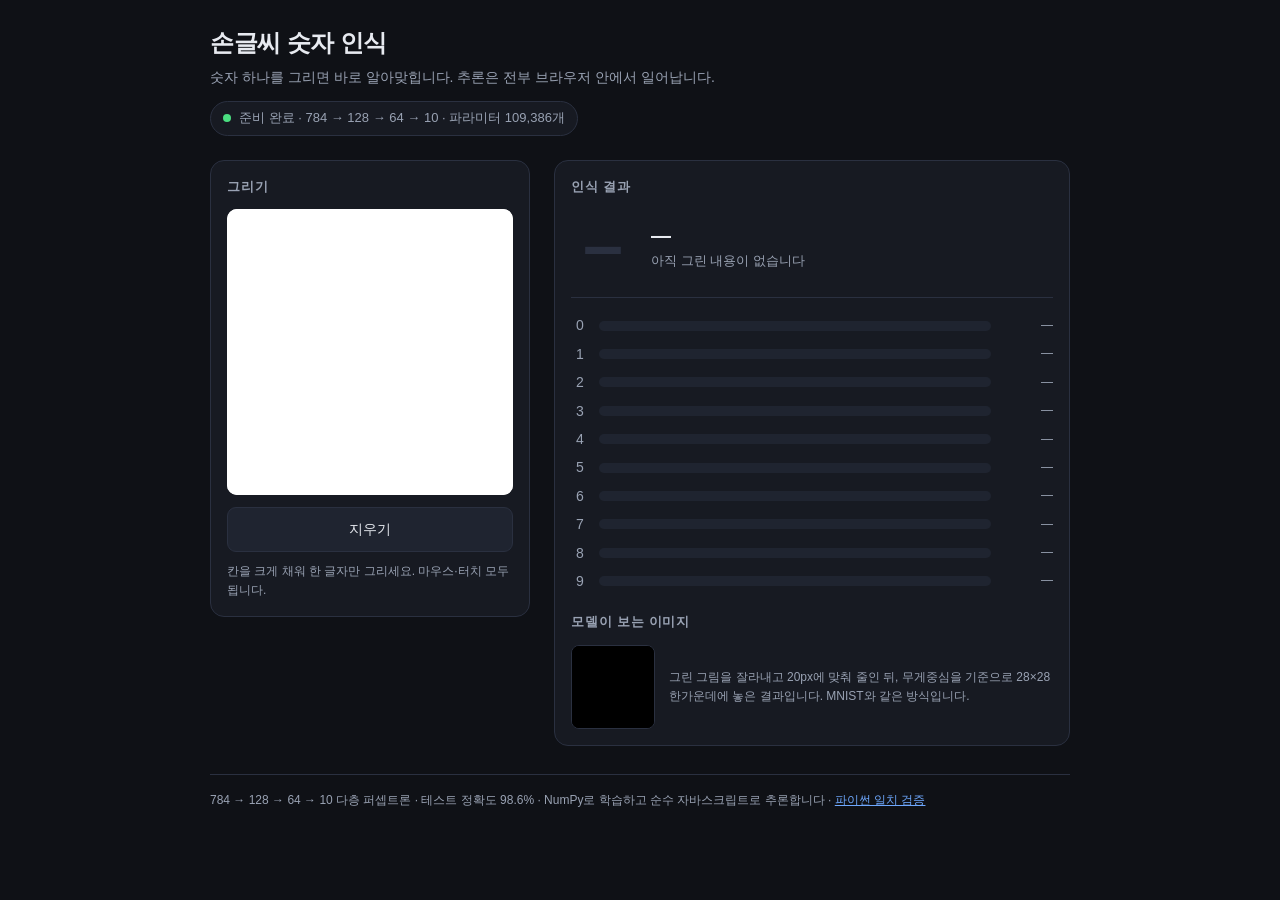
==== web_version/index.html @ bfa2c00b "손글씨 숫자 인식 앱 추가 (웹 / 데스크톱) NumPy로 직접 구현한 MLP를 학습하고, 같은 모델을 두 방식으로 제공한다.  - desktop_version: 순전파/역전파/A" ====
<!DOCTYPE html>
<html lang="ko">
<head>
<meta charset="utf-8">
<meta name="viewport" content="width=device-width, initial-scale=1">
<title>손글씨 숫자 인식</title>
<meta name="description" content="브라우저에서 순수 자바스크립트로 동작하는 손글씨 숫자 인식기. 서버 없이 기기 안에서 추론합니다.">
<link rel="stylesheet" href="./css/style.css">
<link rel="icon" href="data:image/svg+xml,<svg xmlns='http://www.w3.org/2000/svg' viewBox='0 0 32 32'><text y='26' font-size='26'>✏️</text></svg>">
</head>
<body>
<div class="wrap">
  <header>
    <h1>손글씨 숫자 인식</h1>
    <p class="subtitle">숫자 하나를 그리면 바로 알아맞힙니다. 추론은 전부 브라우저 안에서 일어납니다.</p>
    <div class="status" id="status" role="status" aria-live="polite">
      <span class="dot"></span><span id="status-text">모델을 불러오는 중…</span>
    </div>
  </header>

  <div class="layout">
    <section class="panel">
      <h2>그리기</h2>
      <canvas id="pad" width="280" height="280"
              aria-label="숫자를 그리는 영역"></canvas>
      <div class="controls">
        <button type="button" id="clear">지우기</button>
      </div>
      <p class="hint">칸을 크게 채워 한 글자만 그리세요. 마우스·터치 모두 됩니다.</p>
    </section>

    <section class="panel">
      <h2>인식 결과</h2>
      <div class="result-head">
        <div id="digit" class="empty" aria-live="polite">–</div>
        <div class="result-meta">
          <div id="confidence">—</div>
          <div id="confidence-label">아직 그린 내용이 없습니다</div>
        </div>
      </div>

      <div class="bars" id="bars"></div>

      <h2 style="margin-top:20px">모델이 보는 이미지</h2>
      <div class="preview-wrap">
        <canvas id="preview" width="28" height="28"
                aria-label="28×28로 정규화된 입력"></canvas>
        <p class="preview-text">
          그린 그림을 잘라내고 20px에 맞춰 줄인 뒤,
          무게중심을 기준으로 28×28 한가운데에 놓은 결과입니다.
          MNIST와 같은 방식입니다.
        </p>
      </div>
    </section>
  </div>

  <footer>
    784 → 128 → 64 → 10 다층 퍼셉트론 · 테스트 정확도 98.6% ·
    NumPy로 학습하고 순수 자바스크립트로 추론합니다 ·
    <a href="./test.html">파이썬 일치 검증</a>
  </footer>
</div>

<script type="module" src="./js/app.js"></script>
</body>
</html>
---- web_version/css/style.css ----
:root {
  --bg: #0f1116;
  --surface: #171a22;
  --surface-2: #1f2430;
  --border: #2a3040;
  --text: #e7eaf0;
  --text-dim: #99a2b3;
  --accent: #6ea8fe;
  --accent-dim: #2b4a7d;
  --good: #4ade80;
  --paper: #ffffff;
  --ink: #101014;
}

* { box-sizing: border-box; }

body {
  margin: 0;
  padding: 24px 16px 48px;
  background: var(--bg);
  color: var(--text);
  font-family: -apple-system, BlinkMacSystemFont, "Apple SD Gothic Neo", "Pretendard",
               "Segoe UI", Roboto, sans-serif;
  line-height: 1.6;
}

.wrap { max-width: 860px; margin: 0 auto; }

header { margin-bottom: 24px; }

h1 { font-size: 24px; margin: 0 0 4px; letter-spacing: -0.02em; }

.subtitle { color: var(--text-dim); font-size: 14px; margin: 0; }

.status {
  display: inline-flex; align-items: center; gap: 8px;
  margin-top: 12px; padding: 6px 12px;
  background: var(--surface); border: 1px solid var(--border);
  border-radius: 999px; font-size: 13px; color: var(--text-dim);
}
.status .dot {
  width: 8px; height: 8px; border-radius: 50%;
  background: var(--text-dim); flex-shrink: 0;
}
.status.ready .dot { background: var(--good); }
.status.error { color: #f87171; border-color: #7f1d1d; }
.status.error .dot { background: #f87171; }

.layout {
  display: grid;
  grid-template-columns: minmax(0, 320px) minmax(0, 1fr);
  gap: 24px;
  align-items: start;
}

.panel {
  background: var(--surface);
  border: 1px solid var(--border);
  border-radius: 14px;
  padding: 16px;
}

.panel h2 {
  font-size: 13px; font-weight: 600; text-transform: uppercase;
  letter-spacing: 0.06em; color: var(--text-dim);
  margin: 0 0 12px;
}

/* --- 그리기 영역 --- */
#pad {
  width: 100%;
  aspect-ratio: 1;
  display: block;
  background: var(--paper);
  border-radius: 10px;
  cursor: crosshair;
  touch-action: none; /* 모바일에서 그리는 중 스크롤 방지 */
}

.controls { display: flex; gap: 8px; margin-top: 12px; }

button {
  flex: 1;
  padding: 10px 14px;
  font: inherit; font-size: 14px; font-weight: 500;
  color: var(--text);
  background: var(--surface-2);
  border: 1px solid var(--border);
  border-radius: 9px;
  cursor: pointer;
  transition: background 0.12s, border-color 0.12s;
}
button:hover { background: #262c3a; border-color: #3a435a; }
button:active { transform: translateY(1px); }
button:focus-visible { outline: 2px solid var(--accent); outline-offset: 2px; }

.hint { color: var(--text-dim); font-size: 12px; margin: 10px 0 0; }

/* --- 결과 영역 --- */
.result-head {
  display: flex; align-items: center; gap: 16px;
  padding-bottom: 16px; margin-bottom: 4px;
  border-bottom: 1px solid var(--border);
}

#digit {
  font-size: 72px; font-weight: 700; line-height: 1;
  font-variant-numeric: tabular-nums;
  min-width: 64px; text-align: center;
  color: var(--accent);
}
#digit.empty { color: var(--border); }

.result-meta { min-width: 0; }
#confidence { font-size: 20px; font-weight: 600; font-variant-numeric: tabular-nums; }
#confidence-label { color: var(--text-dim); font-size: 13px; }

/* --- 확률 막대 --- */
.bars { margin-top: 16px; display: grid; gap: 6px; }

.bar-row {
  display: grid;
  grid-template-columns: 18px minmax(0, 1fr) 52px;
  align-items: center; gap: 10px;
  font-variant-numeric: tabular-nums;
}
.bar-row .label { font-size: 14px; color: var(--text-dim); text-align: center; }
.bar-row.top .label { color: var(--text); font-weight: 600; }

.bar-track {
  height: 10px; background: var(--surface-2);
  border-radius: 999px; overflow: hidden;
}
.bar-fill {
  height: 100%; width: 0%;
  background: var(--accent-dim);
  border-radius: 999px;
  transition: width 0.18s ease-out, background 0.18s;
}
.bar-row.top .bar-fill { background: var(--accent); }

.bar-row .pct { font-size: 12px; color: var(--text-dim); text-align: right; }
.bar-row.top .pct { color: var(--text); }

/* --- 모델 입력 미리보기 --- */
.preview-wrap { display: flex; gap: 14px; align-items: center; }
#preview {
  width: 84px; height: 84px;
  image-rendering: pixelated; /* 28x28을 또렷한 격자로 확대 */
  background: #000;
  border: 1px solid var(--border);
  border-radius: 8px;
  flex-shrink: 0;
}
.preview-text { font-size: 12px; color: var(--text-dim); }

footer {
  margin-top: 28px; padding-top: 16px;
  border-top: 1px solid var(--border);
  color: var(--text-dim); font-size: 12px;
}
footer a { color: var(--accent); }

@media (max-width: 720px) {
  .layout { grid-template-columns: 1fr; }
  #digit { font-size: 60px; }
}
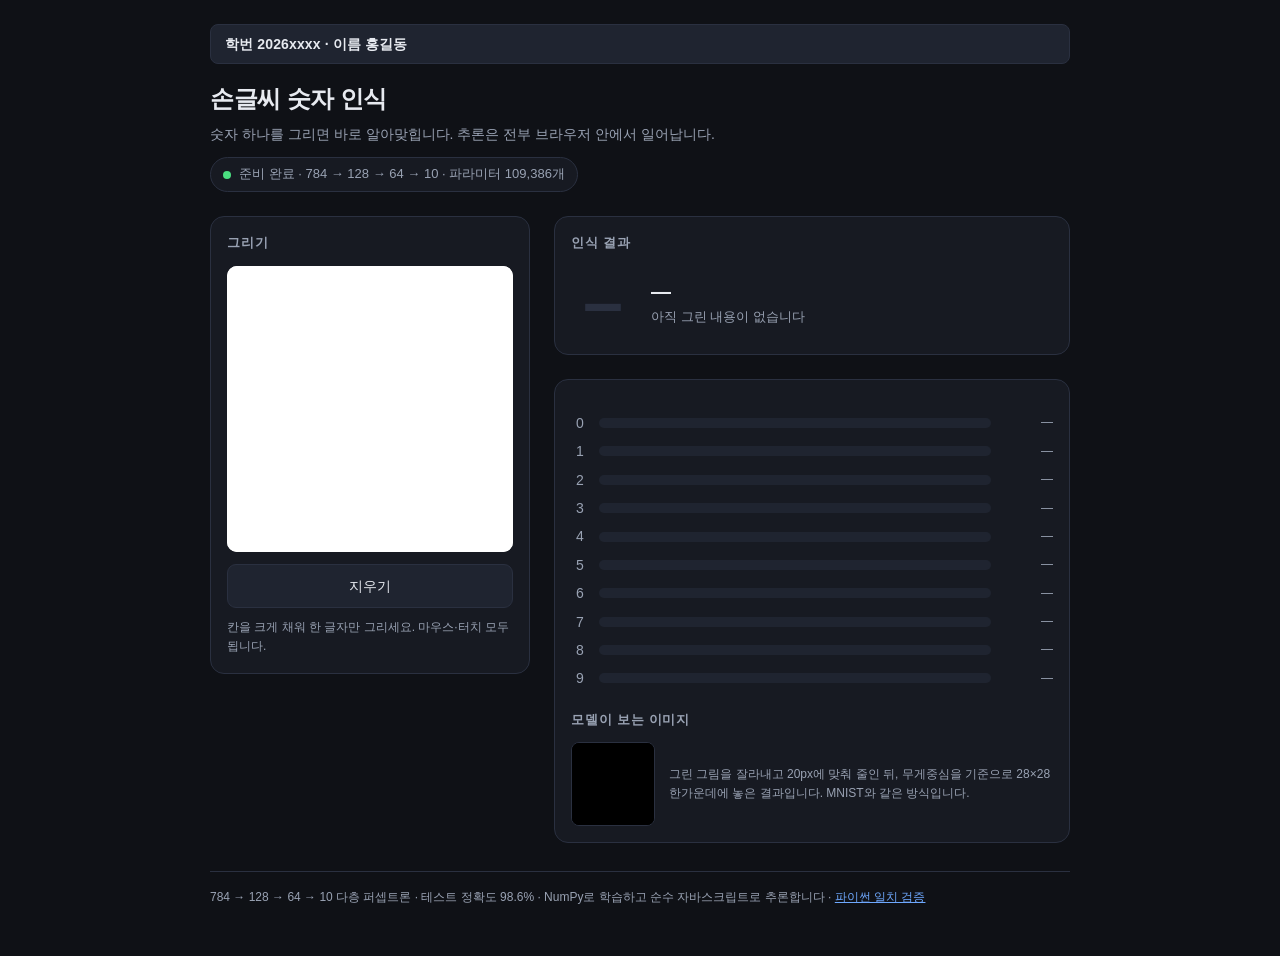
==== commit 9973f223: "웹: 맨 위 학번·이름 표시 + 폰에서 결과가 안 보이던 문제 수정 - 화면 최상단에 학번/이름 줄을 추가했다. - 폰 화면(375x635 기준)에서 숫자를 그려도 인식 결과가 화" ====
--- a/web_version/index.html
+++ b/web_version/index.html
@@ -10,6 +10,8 @@
 </head>
 <body>
 <div class="wrap">
+  <p class="identity">학번 2026xxxx · 이름 홍길동</p>
+
   <header>
     <h1>손글씨 숫자 인식</h1>
     <p class="subtitle">숫자 하나를 그리면 바로 알아맞힙니다. 추론은 전부 브라우저 안에서 일어납니다.</p>
@@ -19,7 +21,7 @@
   </header>
 
   <div class="layout">
-    <section class="panel">
+    <section class="panel draw">
       <h2>그리기</h2>
       <canvas id="pad" width="280" height="280"
               aria-label="숫자를 그리는 영역"></canvas>
@@ -29,7 +31,7 @@
       <p class="hint">칸을 크게 채워 한 글자만 그리세요. 마우스·터치 모두 됩니다.</p>
     </section>
 
-    <section class="panel">
+    <section class="panel summary">
       <h2>인식 결과</h2>
       <div class="result-head">
         <div id="digit" class="empty" aria-live="polite">–</div>
@@ -38,7 +40,9 @@
           <div id="confidence-label">아직 그린 내용이 없습니다</div>
         </div>
       </div>
+    </section>
 
+    <section class="panel detail">
       <div class="bars" id="bars"></div>
 
       <h2 style="margin-top:20px">모델이 보는 이미지</h2>
--- a/web_version/css/style.css
+++ b/web_version/css/style.css
@@ -26,6 +26,19 @@
 
 .wrap { max-width: 860px; margin: 0 auto; }
 
+/* 맨 위 학번·이름. 과제 제출용 식별 표시이므로 항상 첫 화면에 보여야 한다. */
+.identity {
+  margin: 0 0 16px;
+  padding: 8px 14px;
+  background: var(--surface-2);
+  border: 1px solid var(--border);
+  border-radius: 8px;
+  font-size: 14px;
+  font-weight: 600;
+  color: var(--text);
+  letter-spacing: 0.01em;
+}
+
 header { margin-bottom: 24px; }
 
 h1 { font-size: 24px; margin: 0 0 4px; letter-spacing: -0.02em; }
@@ -49,9 +62,16 @@
 .layout {
   display: grid;
   grid-template-columns: minmax(0, 320px) minmax(0, 1fr);
+  grid-template-areas:
+    "draw summary"
+    "draw detail";
   gap: 24px;
   align-items: start;
 }
+
+.layout > .draw    { grid-area: draw; }
+.layout > .summary { grid-area: summary; }
+.layout > .detail  { grid-area: detail; }
 
 .panel {
   background: var(--surface);
@@ -99,8 +119,6 @@
 /* --- 결과 영역 --- */
 .result-head {
   display: flex; align-items: center; gap: 16px;
-  padding-bottom: 16px; margin-bottom: 4px;
-  border-bottom: 1px solid var(--border);
 }
 
 #digit {
@@ -162,6 +180,18 @@
 footer a { color: var(--accent); }
 
 @media (max-width: 720px) {
-  .layout { grid-template-columns: 1fr; }
-  #digit { font-size: 60px; }
+  /* 결과를 캔버스 위로: 폰에서 그린 직후 스크롤 없이 답이 보이도록 한다 */
+  .layout {
+    grid-template-columns: 1fr;
+    grid-template-areas:
+      "summary"
+      "draw"
+      "detail";
+    gap: 16px;
+  }
+  #digit { font-size: 52px; min-width: 52px; }
+  #confidence { font-size: 18px; }
+  .summary { padding: 12px 16px; }
+  .summary h2 { margin-bottom: 8px; }
+  body { padding-top: 16px; }
 }
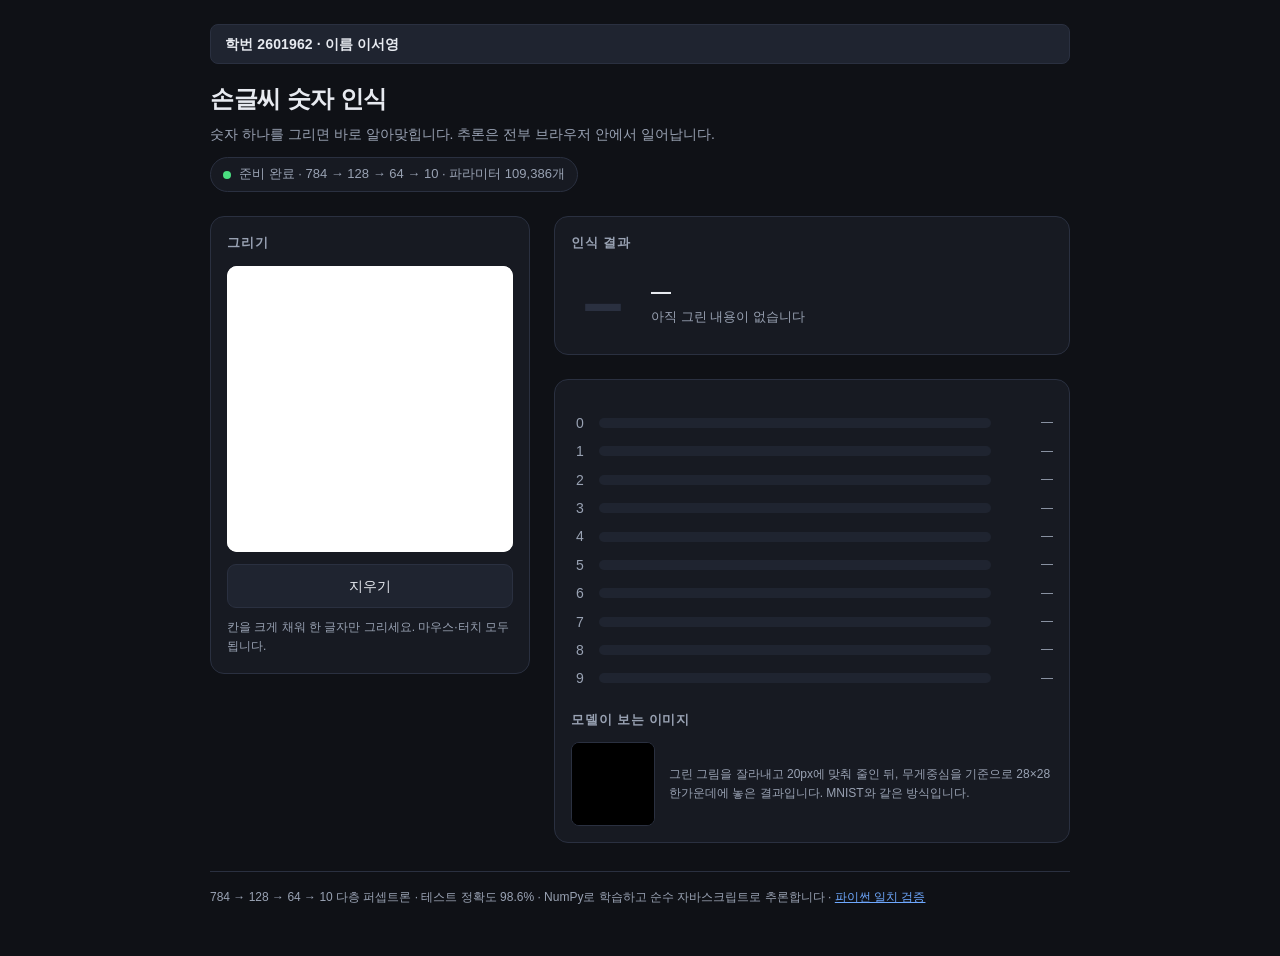
==== commit 1e646c41: "웹: 학번·이름을 실제 값으로 변경 Co-Authored-By: Claude Opus 5 <noreply@anthropic.com>" ====
--- a/web_version/index.html
+++ b/web_version/index.html
@@ -10,7 +10,7 @@
 </head>
 <body>
 <div class="wrap">
-  <p class="identity">학번 2026xxxx · 이름 홍길동</p>
+  <p class="identity">학번 2601962 · 이름 이서영</p>
 
   <header>
     <h1>손글씨 숫자 인식</h1>
